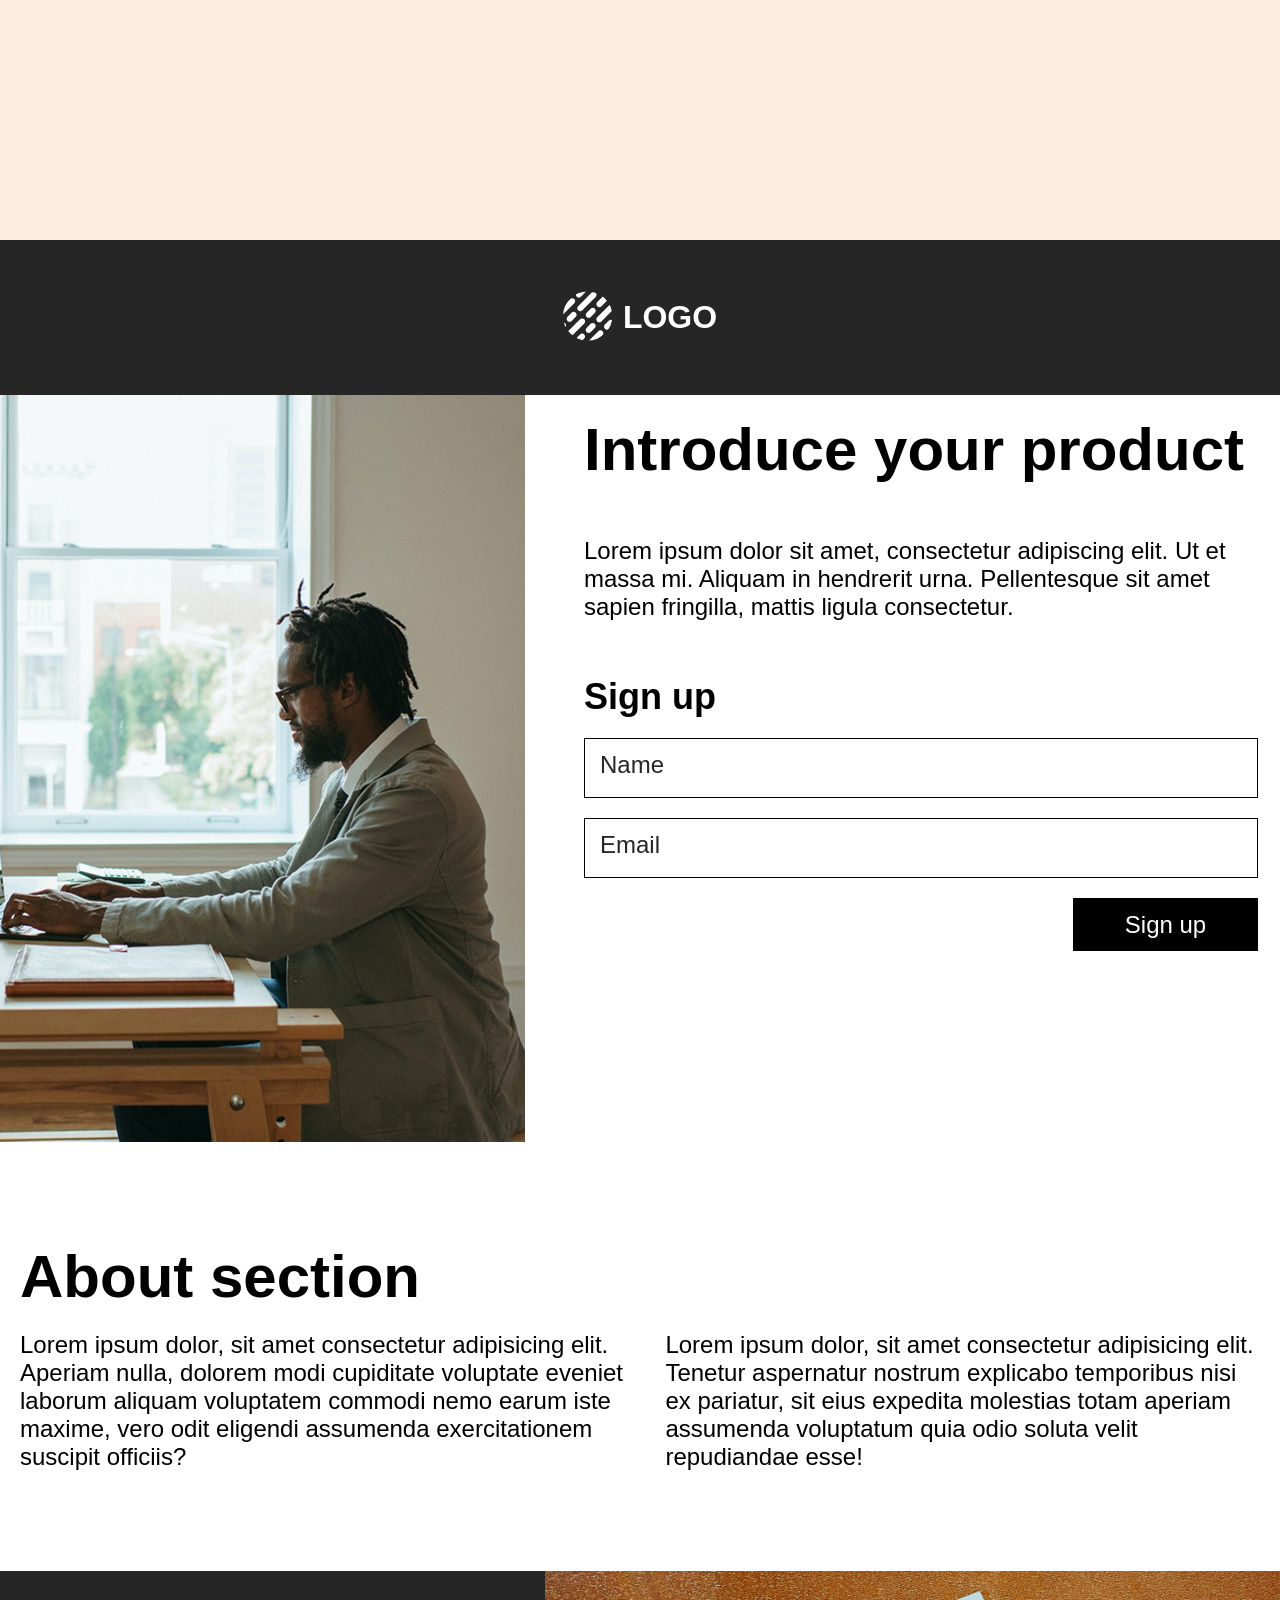
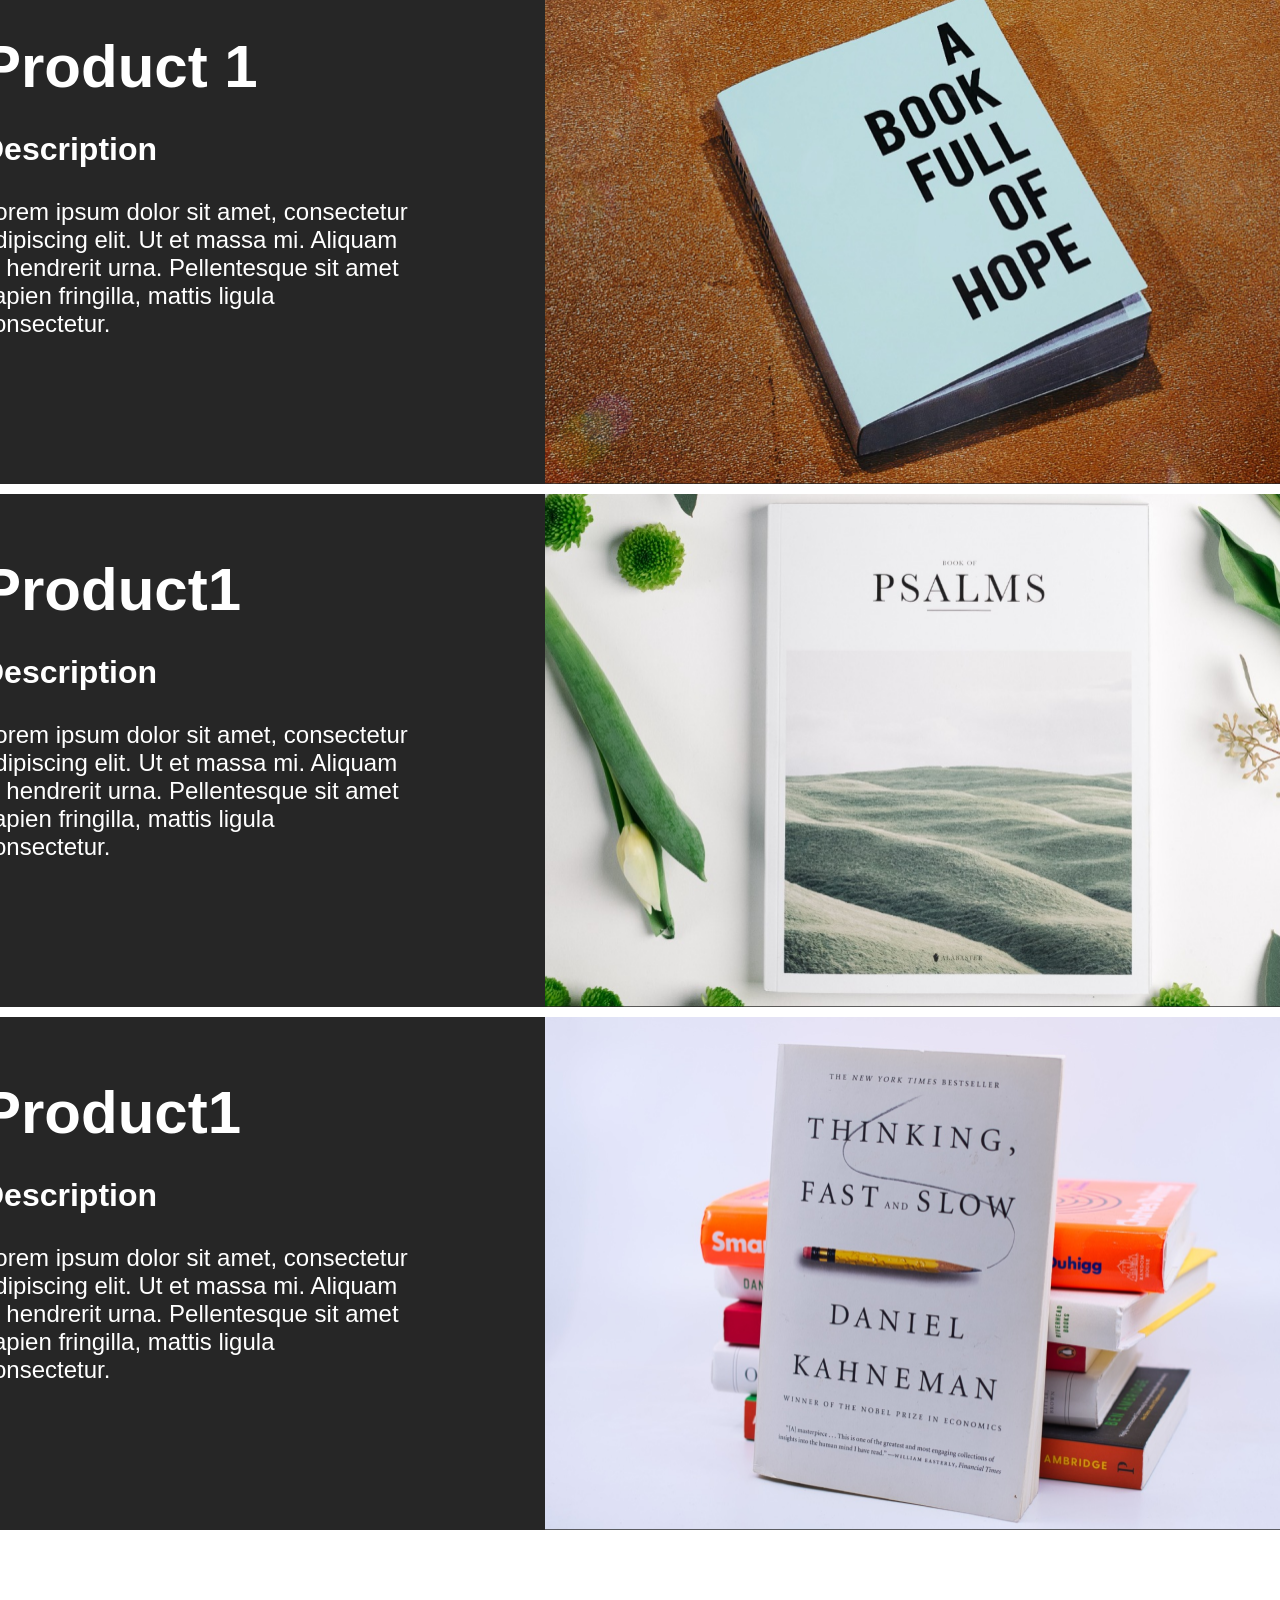
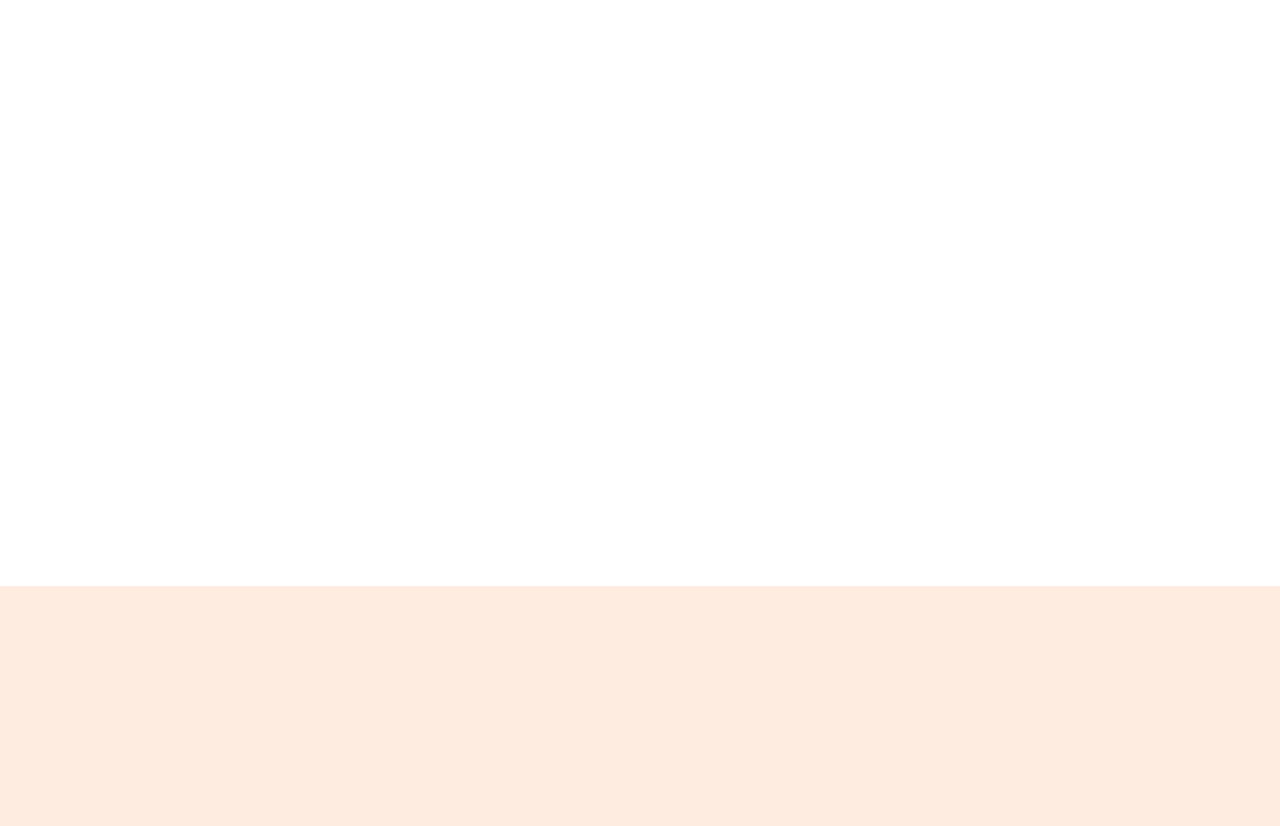
==== index.html @ 58b9c373 "." ====
<!doctype html>
<html lang="en">
  <head>
    <meta charset="UTF-8" />
    <meta name="viewport" content="width=device-width, initial-scale=1.0" />
    <title>Document</title>
    <link rel="stylesheet" href="style.css" />
  </head>
  <body>
    <main>
      <header>
        <a href="index.html"><img src="Frame 175.svg" alt="image" /></a>
        <h1>LOGO</h1>
      </header>
      <section>
        <div class="div1">
          <img src="Rectangle 90.png" alt="image" />
          <div class="divindiv">
            <h1>Introduce your product</h1>
            <p>
              Lorem ipsum dolor sit amet, consectetur adipiscing elit. Ut et
              massa mi. Aliquam in hendrerit urna. Pellentesque sit amet sapien
              fringilla, mattis ligula consectetur.
            </p>
            <div class="form">
              <h2>Sign up</h2>
              <form action="/submit-data">
                <input type="text" id="name" name="name" placeholder="Name" />
                <input
                  type="email"
                  id="email"
                  name="email"
                  placeholder="Email"
                />
              </form>
              <div class="button">
                <button>Sign up</button>
              </div>
            </div>
          </div>
        </div>
        <div class="About">
          <h1>About section</h1>
          <div class="text">
            <p>
              Lorem ipsum dolor, sit amet consectetur adipisicing elit. Aperiam
              nulla, dolorem modi cupiditate voluptate eveniet laborum aliquam
              voluptatem commodi nemo earum iste maxime, vero odit eligendi
              assumenda exercitationem suscipit officiis?
            </p>
            <p>
              Lorem ipsum dolor, sit amet consectetur adipisicing elit. Tenetur
              aspernatur nostrum explicabo temporibus nisi ex pariatur, sit eius
              expedita molestias totam aperiam assumenda voluptatum quia odio
              soluta velit repudiandae esse!
            </p>
          </div>
        </div>
        <div class="product">
          <div class="product1">
            <div class="product1div">
              <h1>Product 1</h1>
              <h2>Description</h2>
              <p>
                Lorem ipsum dolor sit amet, consectetur adipiscing elit. Ut et
                massa mi. Aliquam in hendrerit urna. Pellentesque sit amet
                sapien fringilla, mattis ligula consectetur.
              </p>
            </div>
            <img src="Frame 219.png" alt="image" />
          </div>
          <div class="product2">
            <div class="product2div">
              <h1>Product1</h1>
              <h2>Description</h2>
              <p>
                Lorem ipsum dolor sit amet, consectetur adipiscing elit. Ut et
                massa mi. Aliquam in hendrerit urna. Pellentesque sit amet
                sapien fringilla, mattis ligula consectetur.
              </p>
            </div>
            <img src="Frame 220.png" alt="image" />
          </div>
          <div class="product3">
            <div class="product3div">
              <h1>Product1</h1>
              <h2>Description</h2>
              <p>
                Lorem ipsum dolor sit amet, consectetur adipiscing elit. Ut et
                massa mi. Aliquam in hendrerit urna. Pellentesque sit amet
                sapien fringilla, mattis ligula consectetur.
              </p>
            </div>
            <img src="Frame 221.png" alt="image" />
          </div>
        </div>
      </section>
    </main>
  </body>
</html>
---- style.css ----
*{
    padding: 0;
    margin: 0;
    box-sizing: border-box;
    list-style: none;
    background: none;
    text-decoration: none;
    border: none;
    font-family: Arial, Helvetica, sans-serif; 
}

body{
    background-color: #FFECE1;
    display: flex;
    justify-content: center;
    align-items: center;
    padding: 240px;
}

main {
    background-color: white;
    width: 1440px;
    height: 3546px;
}

header{
    background-color: #262626;
    display: flex;
    height: 155px;
    width: 1440px;
    justify-content: center;
    align-items: center;
    padding: 20px;
    gap: 10px;
}

header img {
    width: 50px;
    height: 50px;
}

header H1 {
    color: white;
}

.div1{
    display: flex;
}

.divindiv {
    display: flex;
    flex-direction: column;
    width: 676px;
    height: 545px;
    margin-left: 59px;
    margin-top: 20px;
    gap: 40px;
}

.divindiv h1 {
    font-size: 60px;
    width: 676px;
    height: 82px;
}

.divindiv p {
    font-size: 24px;
    width: 675.59px;
    height: 99px;
}

.divindiv h2 {
    font-size: 36px;
}

.form input {
    border: 1px solid black;
    width: 674px;
    height: 60px;
}

.form {
    display: flex;
    flex-direction: column;
    gap: 20px;
}

.form form {
    display: flex;
    flex-direction: column;
    gap: 20px;
}

.form input::placeholder {
    font-size: 24px;
    padding-left: 15px;
    color: #262626;
}

.form button{
    color: white;
    background-color: black;
    width: 185px;
    height: 53px;
    font-size: 24px;
    padding-left: 0px;
}

.button {
    width: 674px;
    display: flex;
    justify-content: flex-end;
}



.About{
    display: flex;
    flex-direction: column;
    justify-content: center;
    gap: 20px;
    margin: 100px;
}

.About h1 {
    font-size:60px;
}

.text {
    display: flex;
    gap:20px;
}

.text p {
    font-size: 24px;
}





.product {
    width: 1440px;
    height: 1559px;
    display: flex;
    flex-direction: column;
    gap: 10px;
    color: white;
}

.product h1{
    font-size: 60px;
}

.product h2{
    font-size: 32px;
}

.product p{
    font-size: 24px;
}

.product1 {
    display: flex;
    justify-content: space-between;
    background-color: #262626;
    height: 513px;
}

.product2 {
    display: flex;
    justify-content: space-between;
    background-color: #262626;
    height: 513px;

}

.product3 {
    display: flex;
    justify-content: space-between;
    background-color: #262626;
    height: 513px;
}

.product1div{
    display: flex;
    flex-direction: column;
    gap: 30px;
    width: 428px;
    height: 331px;
    margin: 61px;
}

.product2div{
    display: flex;
    flex-direction: column;
    gap: 30px;
    width: 428px;
    height: 331px;
    margin: 61px;
}

.product3div{
    display: flex;
    flex-direction: column;
    gap: 30px;
    width: 428px;
    height: 331px;
    margin: 61px;
}
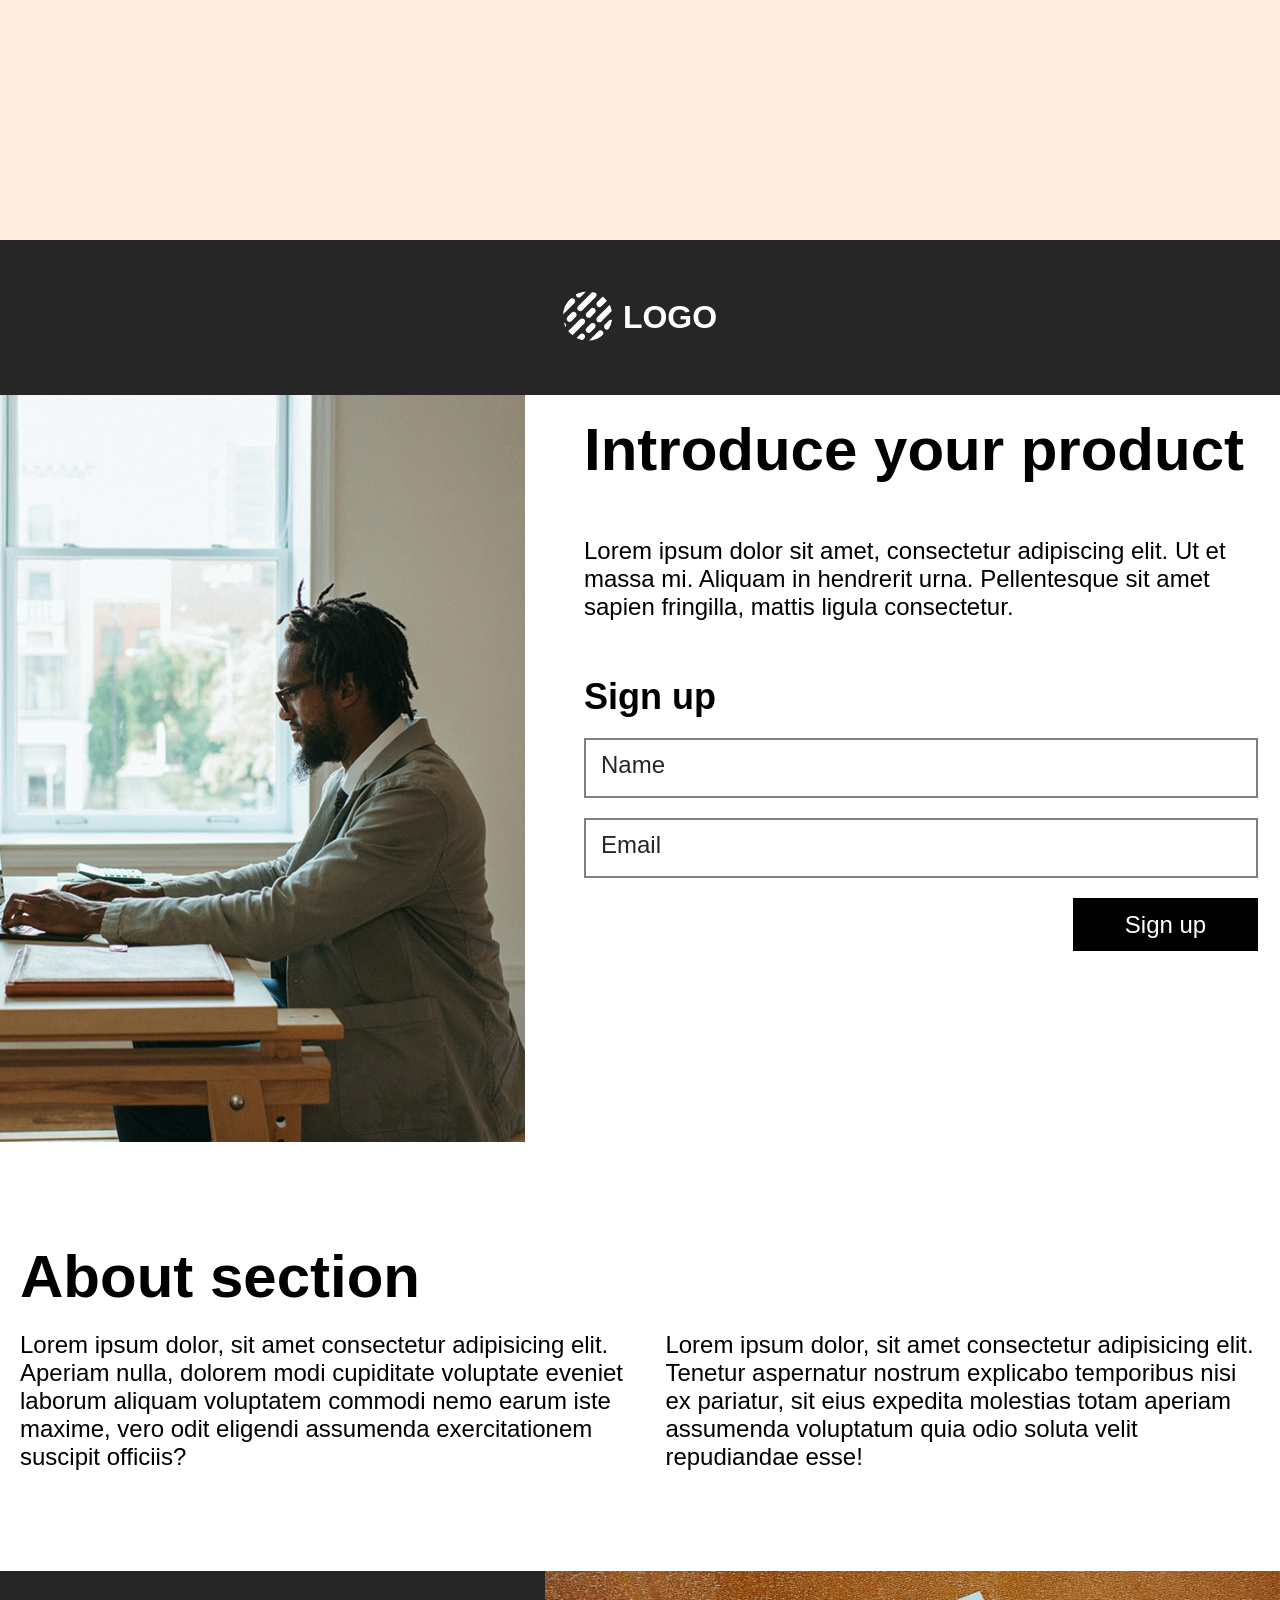
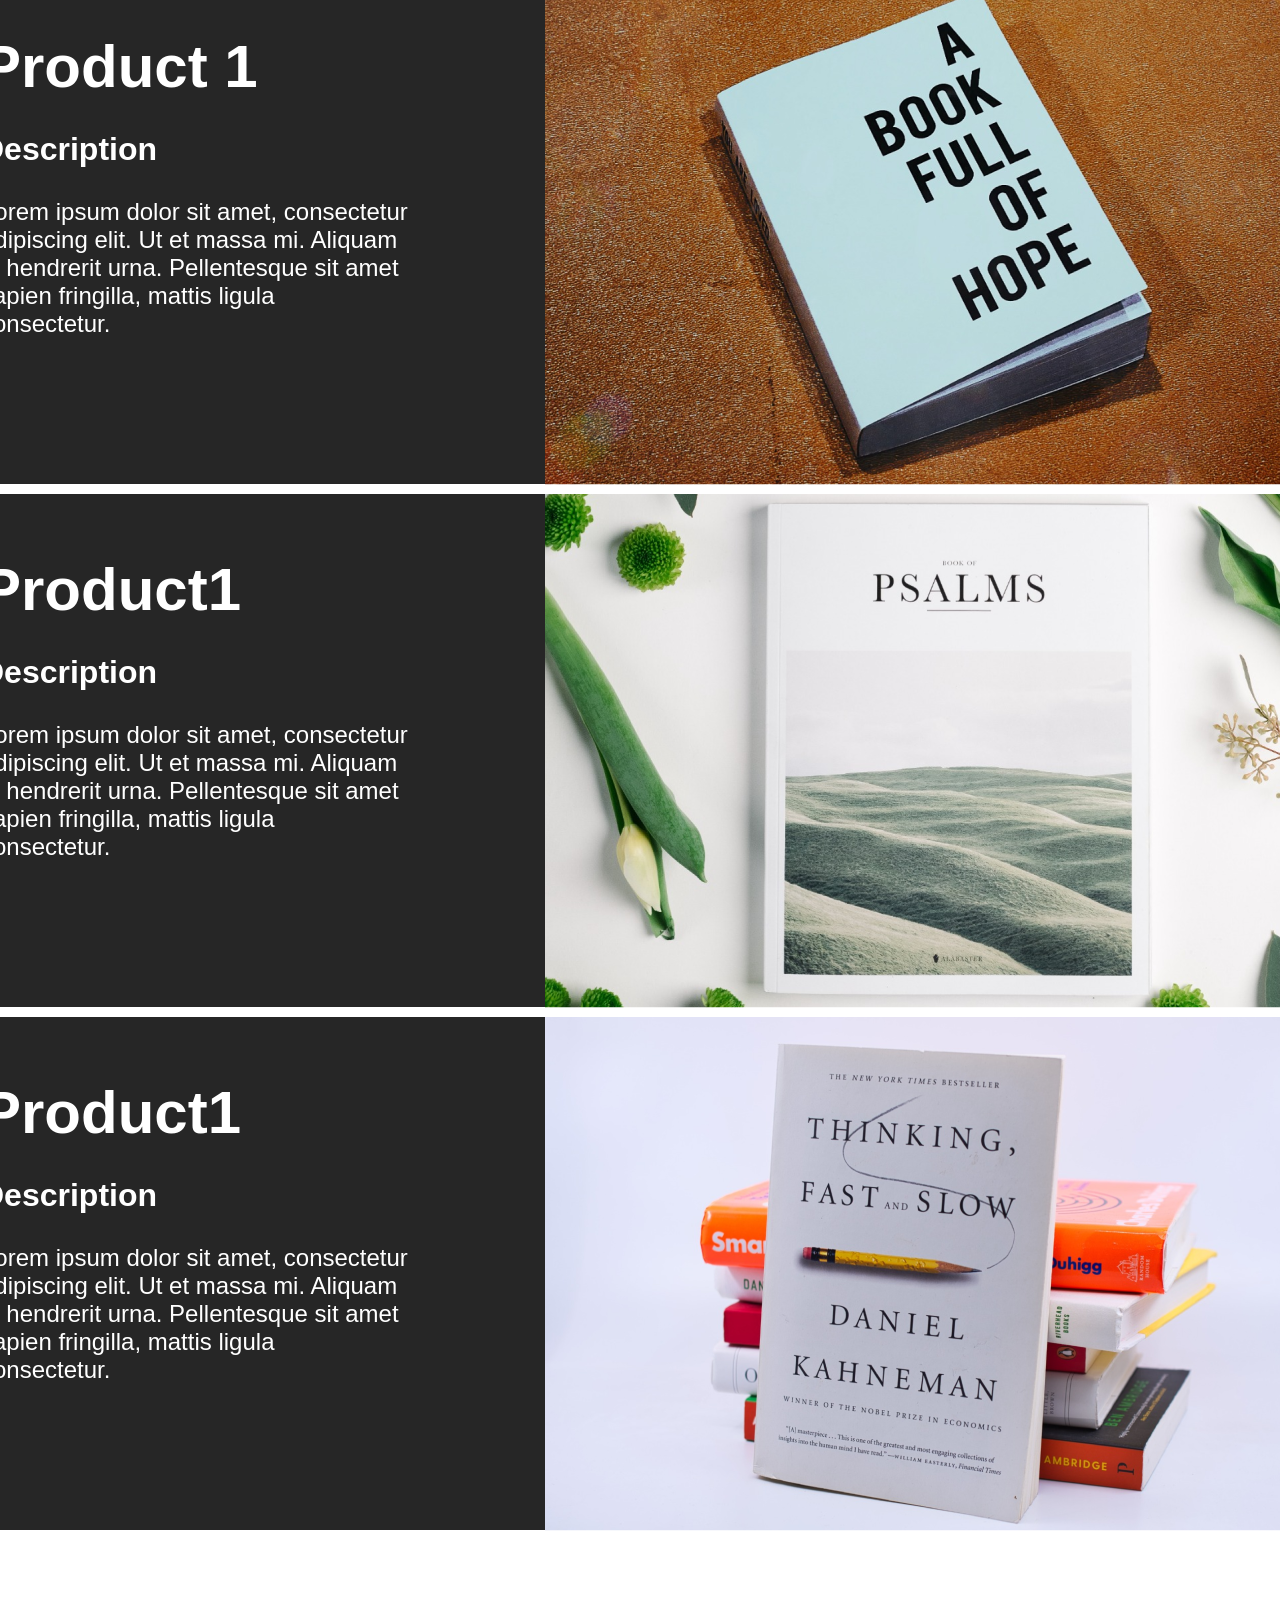
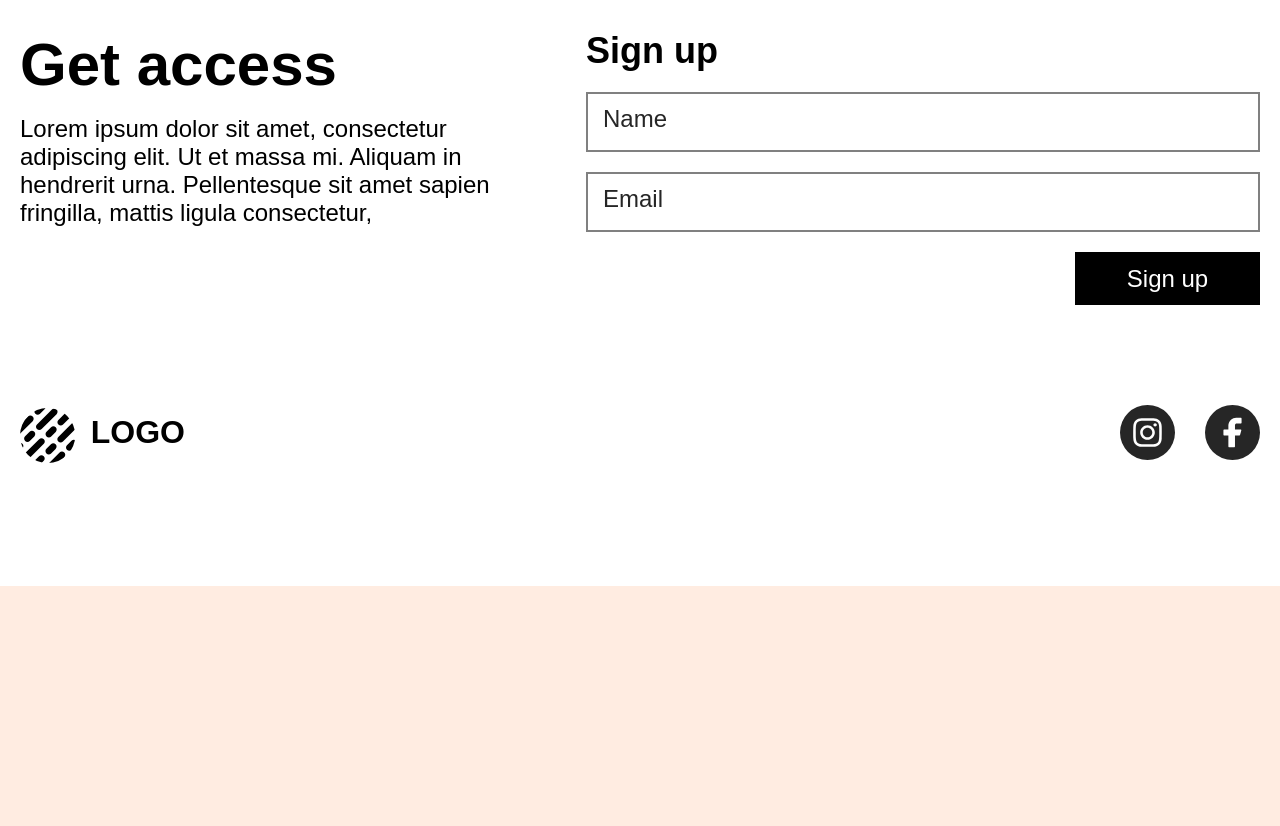
==== commit 0641c9aa: "." ====
--- a/index.html
+++ b/index.html
@@ -94,7 +94,37 @@
             <img src="Frame 221.png" alt="image" />
           </div>
         </div>
+        <div class="access">
+          <div class="accessdiv">
+            <h1>Get access</h1>
+            <p>
+              Lorem ipsum dolor sit amet, consectetur adipiscing elit. Ut et
+              massa mi. Aliquam in hendrerit urna. Pellentesque sit amet sapien
+              fringilla, mattis ligula consectetur,
+            </p>
+          </div>
+          <div class="form">
+            <h2>Sign up</h2>
+            <form action="/submit-data">
+              <input type="text" id="name" name="name" placeholder="Name" />
+              <input type="email" id="email" name="email" placeholder="Email" />
+            </form>
+            <div class="button">
+              <button>Sign up</button>
+            </div>
+          </div>
+        </div>
       </section>
+      <footer>
+        <div class="footer1">
+          <a href="index.html"><img src="Frame 175.svg" alt="image" /></a>
+          <h1>LOGO</h1>
+        </div>
+        <div class="footer2">
+          <img src="Frame 170.svg" alt="SVG">
+          <img src="Frame 171.svg" alt="SVG">
+        </div>
+      </footer>
     </main>
   </body>
 </html>
--- a/style.css
+++ b/style.css
@@ -74,7 +74,7 @@
 }
 
 .form input {
-    border: 1px solid black;
+    border: 2px solid grey;
     width: 674px;
     height: 60px;
 }
@@ -167,6 +167,10 @@
     height: 513px;
 }
 
+.product img{
+    height: 514px;
+}
+
 .product2 {
     display: flex;
     justify-content: space-between;
@@ -208,3 +212,57 @@
     height: 331px;
     margin: 61px;
 }
+
+
+
+.access {
+    display: flex;
+    margin: 100px;
+    gap: 30px;
+}
+
+.access h1 {
+    font-size: 60px;
+}
+
+.access p {
+    font-size: 24px;
+}
+
+.access h2 {
+    font-size: 36px;
+}
+
+.accessdiv{
+    display: flex;
+    flex-direction: column;
+    gap: 16px;
+}
+
+
+footer {
+    display: flex;
+    justify-content: space-between;
+    margin-left: 100px;
+    width: 1240px;
+    height: 55px;
+}
+
+.footer1 {
+    display: flex;
+    justify-content: space-between;
+    align-items: center;
+    width: 165px;
+    height: 55px;
+}
+
+.footer1 a {
+    width: 50px;
+    height: 50px;
+    filter: brightness(0);
+}
+
+.footer2 {
+    display: flex;
+    gap: 30px;
+}
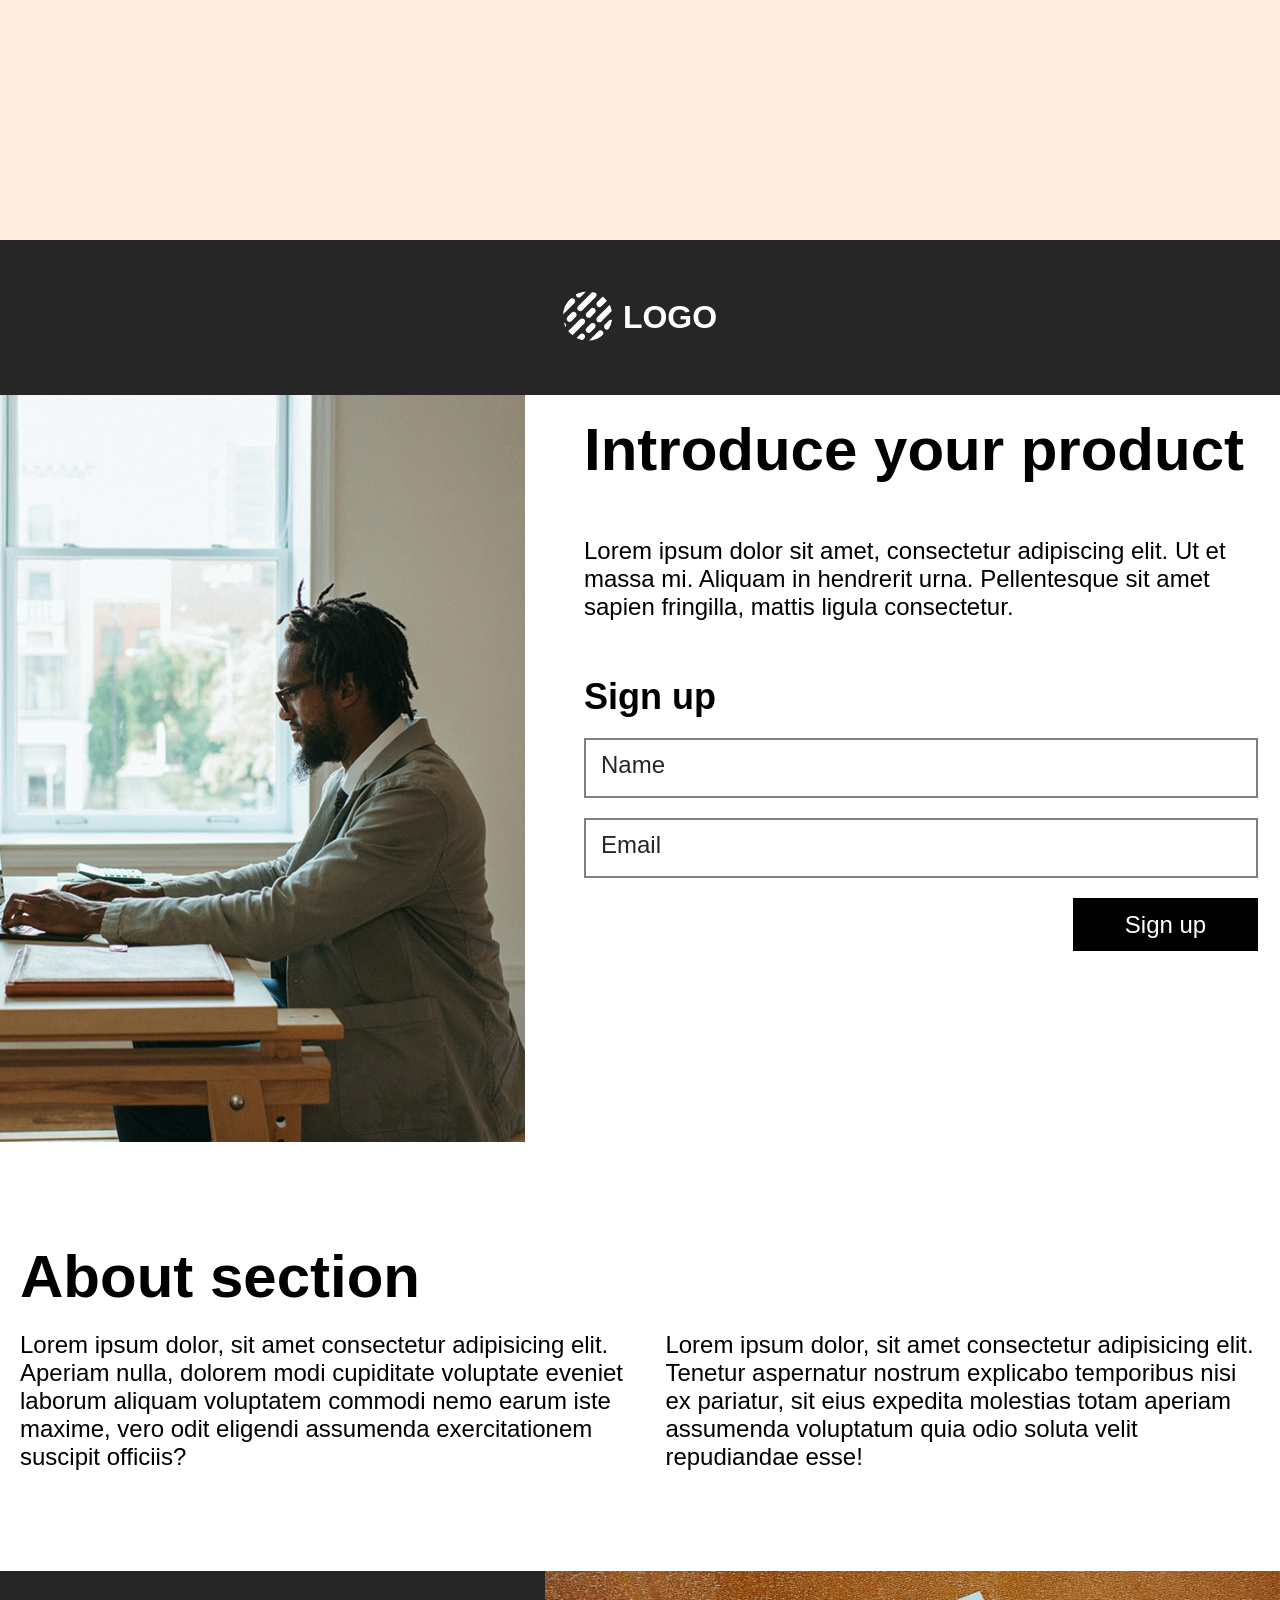
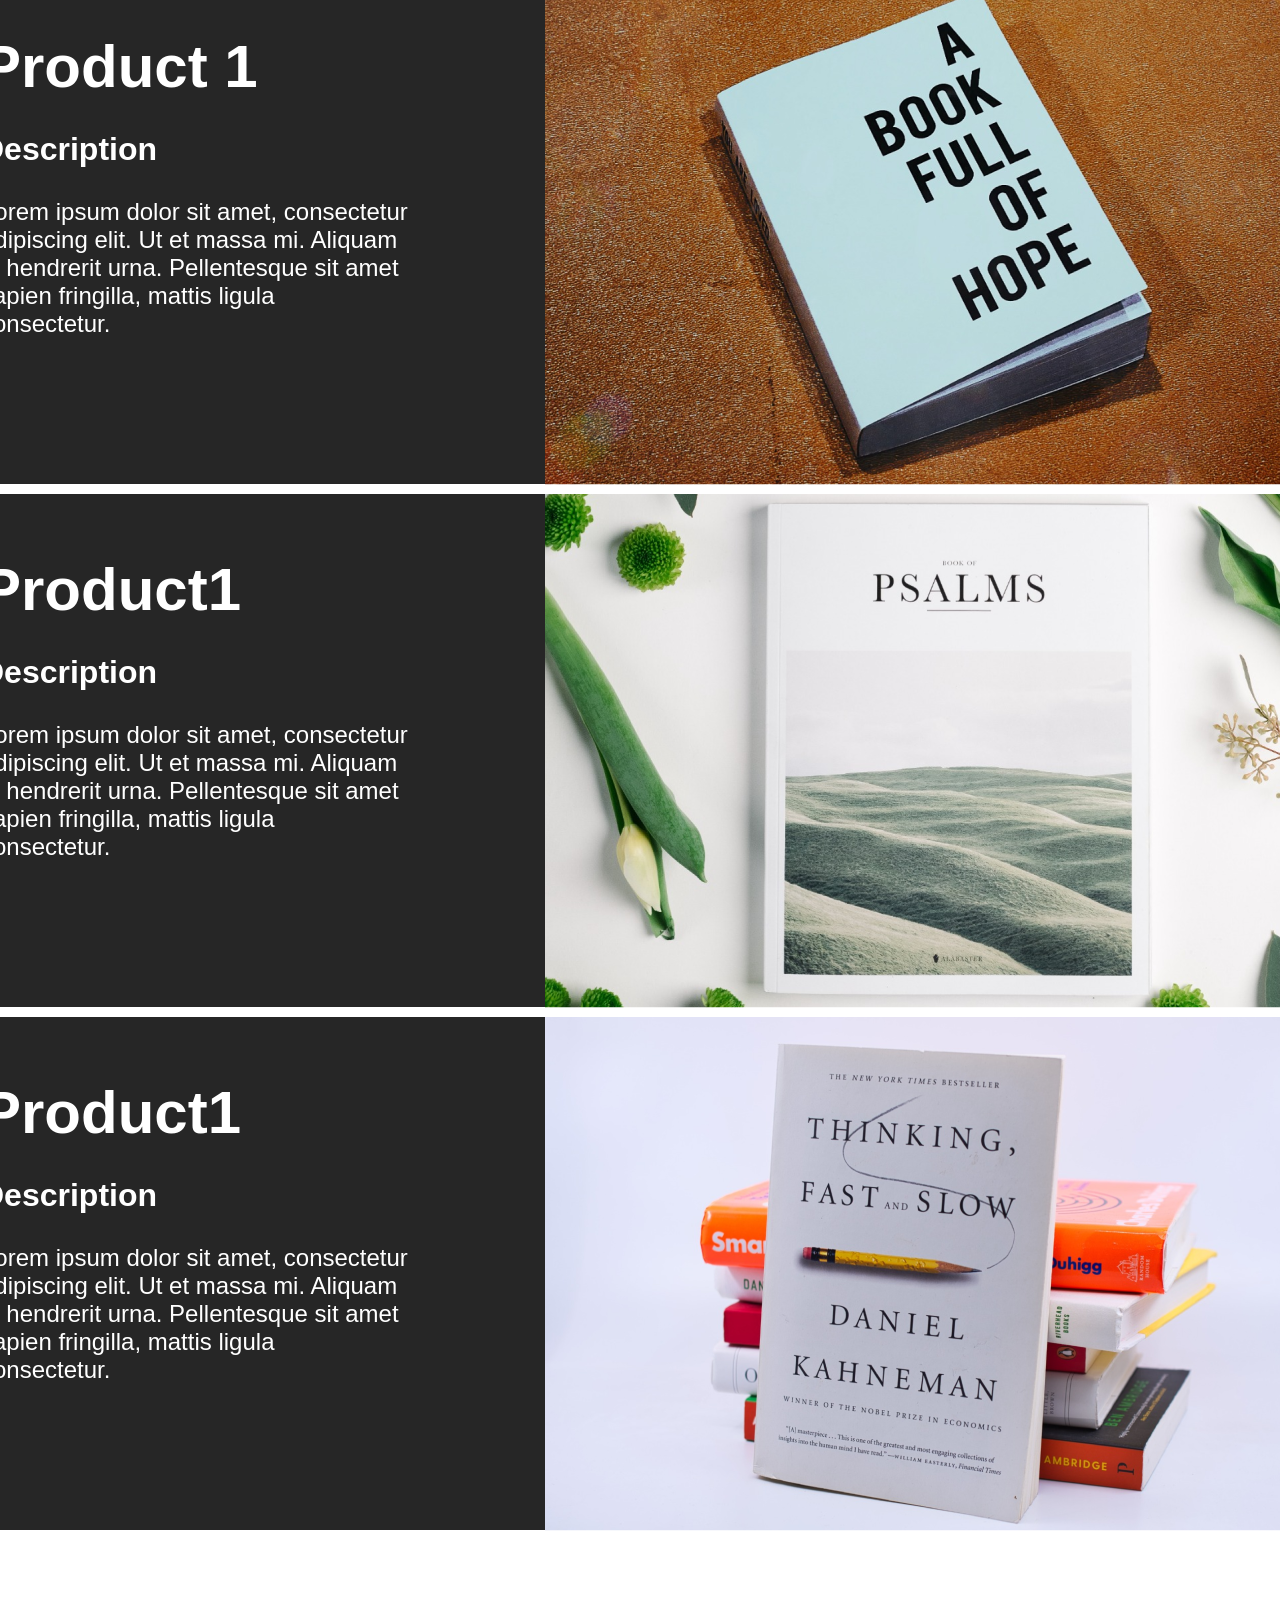
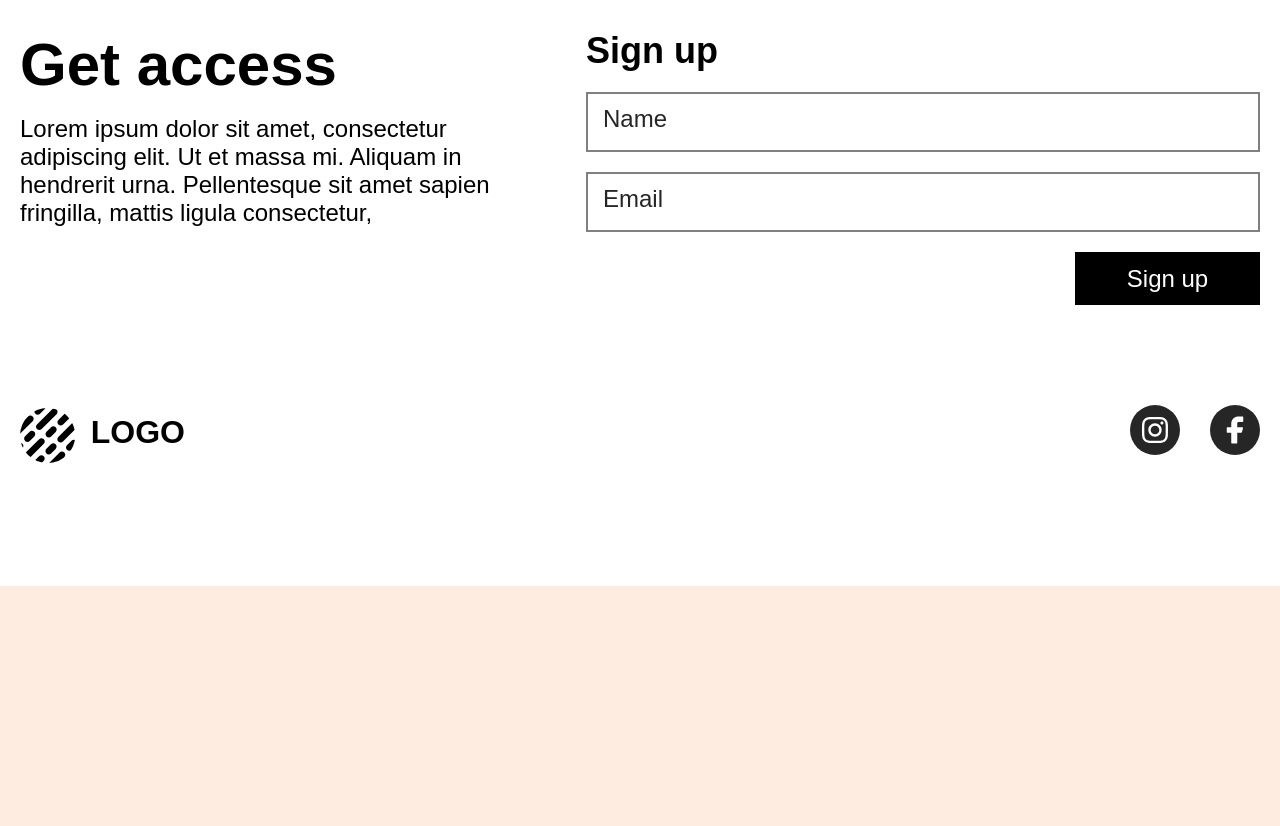
==== commit 217eb831: "." ====
--- a/index.html
+++ b/index.html
@@ -4,6 +4,7 @@
     <meta charset="UTF-8" />
     <meta name="viewport" content="width=device-width, initial-scale=1.0" />
     <title>Document</title>
+    <link rel="icon" type="image/x-icon" href="Frame 175.svg">
     <link rel="stylesheet" href="style.css" />
   </head>
   <body>
@@ -57,42 +58,48 @@
           </div>
         </div>
         <div class="product">
-          <div class="product1">
-            <div class="product1div">
-              <h1>Product 1</h1>
-              <h2>Description</h2>
-              <p>
-                Lorem ipsum dolor sit amet, consectetur adipiscing elit. Ut et
-                massa mi. Aliquam in hendrerit urna. Pellentesque sit amet
-                sapien fringilla, mattis ligula consectetur.
-              </p>
+          <a href="product1.html">
+            <div class="product1">
+              <div class="product1div">
+                <h1>Product 1</h1>
+                <h2>Description</h2>
+                <p>
+                  Lorem ipsum dolor sit amet, consectetur adipiscing elit. Ut et
+                  massa mi. Aliquam in hendrerit urna. Pellentesque sit amet
+                  sapien fringilla, mattis ligula consectetur.
+                </p>
+              </div>
+              <img src="Frame 219.png" alt="image" />
             </div>
-            <img src="Frame 219.png" alt="image" />
-          </div>
-          <div class="product2">
-            <div class="product2div">
-              <h1>Product1</h1>
-              <h2>Description</h2>
-              <p>
-                Lorem ipsum dolor sit amet, consectetur adipiscing elit. Ut et
-                massa mi. Aliquam in hendrerit urna. Pellentesque sit amet
-                sapien fringilla, mattis ligula consectetur.
-              </p>
+          </a>
+          <a href="product2.html">
+            <div class="product2">
+              <div class="product2div">
+                <h1>Product1</h1>
+                <h2>Description</h2>
+                <p>
+                  Lorem ipsum dolor sit amet, consectetur adipiscing elit. Ut et
+                  massa mi. Aliquam in hendrerit urna. Pellentesque sit amet
+                  sapien fringilla, mattis ligula consectetur.
+                </p>
+              </div>
+              <img src="Frame 220.png" alt="image" />
             </div>
-            <img src="Frame 220.png" alt="image" />
-          </div>
-          <div class="product3">
-            <div class="product3div">
-              <h1>Product1</h1>
-              <h2>Description</h2>
-              <p>
-                Lorem ipsum dolor sit amet, consectetur adipiscing elit. Ut et
-                massa mi. Aliquam in hendrerit urna. Pellentesque sit amet
-                sapien fringilla, mattis ligula consectetur.
-              </p>
+          </a>
+          <a href="product3.html">
+            <div class="product3">
+              <div class="product3div">
+                <h1>Product1</h1>
+                <h2>Description</h2>
+                <p>
+                  Lorem ipsum dolor sit amet, consectetur adipiscing elit. Ut et
+                  massa mi. Aliquam in hendrerit urna. Pellentesque sit amet
+                  sapien fringilla, mattis ligula consectetur.
+                </p>
+              </div>
+              <img src="Frame 221.png" alt="image" />
             </div>
-            <img src="Frame 221.png" alt="image" />
-          </div>
+          </a>
         </div>
         <div class="access">
           <div class="accessdiv">
@@ -121,8 +128,9 @@
           <h1>LOGO</h1>
         </div>
         <div class="footer2">
-          <img src="Frame 170.svg" alt="SVG">
-          <img src="Frame 171.svg" alt="SVG">
+          <a href="https://www.instagram.com/_pavliashvili_19/"><img src="Frame 170.svg" alt="SVG" /></a>
+          <a href="https://www.facebook.com/nikoloz.pavliashvili.495213"><img src="Frame 171.svg" alt="SVG" /></a>
+          
         </div>
       </footer>
     </main>
--- a/style.css
+++ b/style.css
@@ -165,6 +165,7 @@
     justify-content: space-between;
     background-color: #262626;
     height: 513px;
+    color: white;
 }
 
 .product img{
@@ -176,7 +177,7 @@
     justify-content: space-between;
     background-color: #262626;
     height: 513px;
-
+    color: white;
 }
 
 .product3 {
@@ -184,6 +185,7 @@
     justify-content: space-between;
     background-color: #262626;
     height: 513px;
+    color: white;
 }
 
 .product1div{
